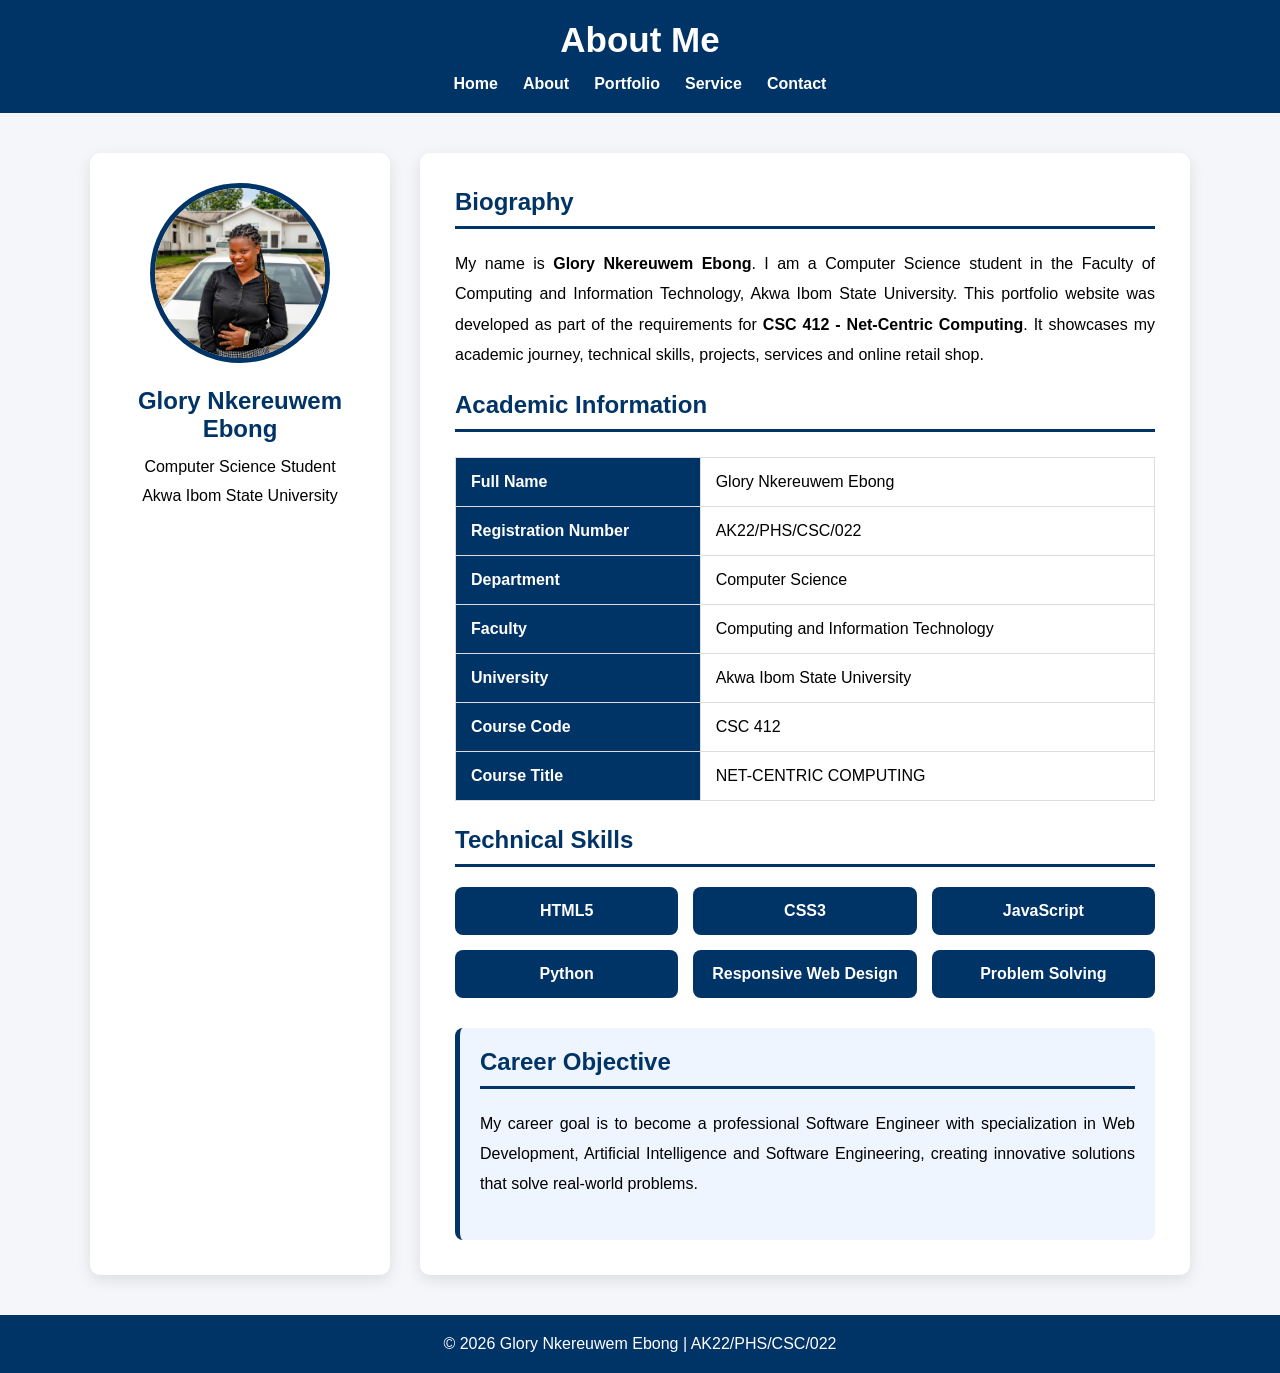
==== About.html @ 2451f998 "first commit" ====
<!DOCTYPE html>
<html lang="en">
<head>
<meta charset="UTF-8">
<meta name="viewport" content="width=device-width, initial-scale=1.0">
<title>About | Student Portfolio</title>

<style>

*{
margin:0;
padding:0;
box-sizing:border-box;
font-family:Arial, Helvetica, sans-serif;
}

body{
background:#f4f6f9;
}

/* Header */

header{
background:#003366;
color:white;
padding:20px;
text-align:center;
}

header h1{
font-size:35px;
margin-bottom:15px;
}

nav ul{
list-style:none;
display:flex;
justify-content:center;
gap:25px;
flex-wrap:wrap;
}

nav ul li a{
color:white;
text-decoration:none;
font-weight:bold;
transition:.3s;
}

nav ul li a:hover{
color:gold;
}

/* About */

.about{
width:90%;
max-width:1100px;
margin:40px auto;
display:grid;
grid-template-columns:300px 1fr;
gap:30px;
}

.profile{
background:white;
padding:30px;
border-radius:10px;
box-shadow:0 5px 15px rgba(0,0,0,.1);
text-align:center;
}

.profile img{
width:180px;
height:180px;
border-radius:50%;
object-fit:cover;
border:5px solid #003366;
margin-bottom:20px;
}

.profile h2{
color:#003366;
margin-bottom:10px;
}

.profile p{
line-height:1.8;
}

.content{
background:white;
padding:35px;
border-radius:10px;
box-shadow:0 5px 15px rgba(0,0,0,.1);
}

.content h2{
color:#003366;
margin-bottom:20px;
border-bottom:3px solid #003366;
padding-bottom:10px;
}

.content p{
line-height:1.9;
margin-bottom:20px;
text-align:justify;
}

table{
width:100%;
border-collapse:collapse;
margin:25px 0;
}

table td{
padding:15px;
border:1px solid #ddd;
}

table td:first-child{
font-weight:bold;
background:#003366;
color:white;
width:35%;
}

.skills{
display:grid;
grid-template-columns:repeat(auto-fit,minmax(180px,1fr));
gap:15px;
margin-top:20px;
}

.skill{
background:#003366;
color:white;
padding:15px;
border-radius:8px;
text-align:center;
font-weight:bold;
}

.goal{
background:#eef5ff;
padding:20px;
border-left:5px solid #003366;
margin-top:30px;
border-radius:8px;
}

footer{
margin-top:40px;
background:#003366;
color:white;
text-align:center;
padding:20px;
}

@media(max-width:768px){

.about{
grid-template-columns:1fr;
}

}

</style>

</head>

<body>

<header>

<h1>About Me</h1>

<nav>

<ul>

<li><a href="Home.html">Home</a></li>

<li><a href="About.html">About</a></li>

<li><a href="Portfolio.html">Portfolio</a></li>

<li><a href="Service.html">Service</a></li>

<li><a href="Contact.html">Contact</a></li>

</ul>

</nav>

</header>

<section class="about">

<div class="profile">

<img src="Profile.jpeg" alt="Profile Picture">

<h2>Glory Nkereuwem Ebong</h2>

<p>

Computer Science Student

<br>

Akwa Ibom State University

</p>

</div>

<div class="content">

<h2>Biography</h2>

<p>

My name is <strong>Glory Nkereuwem Ebong</strong>. I am a Computer Science student in the Faculty of Computing and Information Technology, Akwa Ibom State University.

This portfolio website was developed as part of the requirements for <strong>CSC 412 - Net-Centric Computing</strong>. It showcases my academic journey, technical skills, projects, services and online retail shop.

</p>

<h2>Academic Information</h2>

<table>

<tr>

<td>Full Name</td>

<td>Glory Nkereuwem Ebong</td>

</tr>

<tr>

<td>Registration Number</td>

<td>AK22/PHS/CSC/022</td>

</tr>

<tr>

<td>Department</td>

<td>Computer Science</td>

</tr>

<tr>

<td>Faculty</td>

<td>Computing and Information Technology</td>

</tr>

<tr>

<td>University</td>

<td>Akwa Ibom State University</td>

</tr>

<tr>

<td>Course Code</td>

<td>CSC 412</td>

</tr>

<tr>

<td>Course Title</td>

<td>NET-CENTRIC COMPUTING</td>

</tr>

</table>

<h2>Technical Skills</h2>

<div class="skills">

<div class="skill">HTML5</div>

<div class="skill">CSS3</div>

<div class="skill">JavaScript</div>

<div class="skill">Python</div>

<div class="skill">Responsive Web Design</div>

<div class="skill">Problem Solving</div>

</div>

<div class="goal">

<h2>Career Objective</h2>

<p>

My career goal is to become a professional Software Engineer with specialization in Web Development, Artificial Intelligence and Software Engineering, creating innovative solutions that solve real-world problems.

</p>

</div>

</div>

</section>

<footer>

<p>

© 2026 Glory Nkereuwem Ebong | AK22/PHS/CSC/022

</p>

</footer>

</body>
</html>
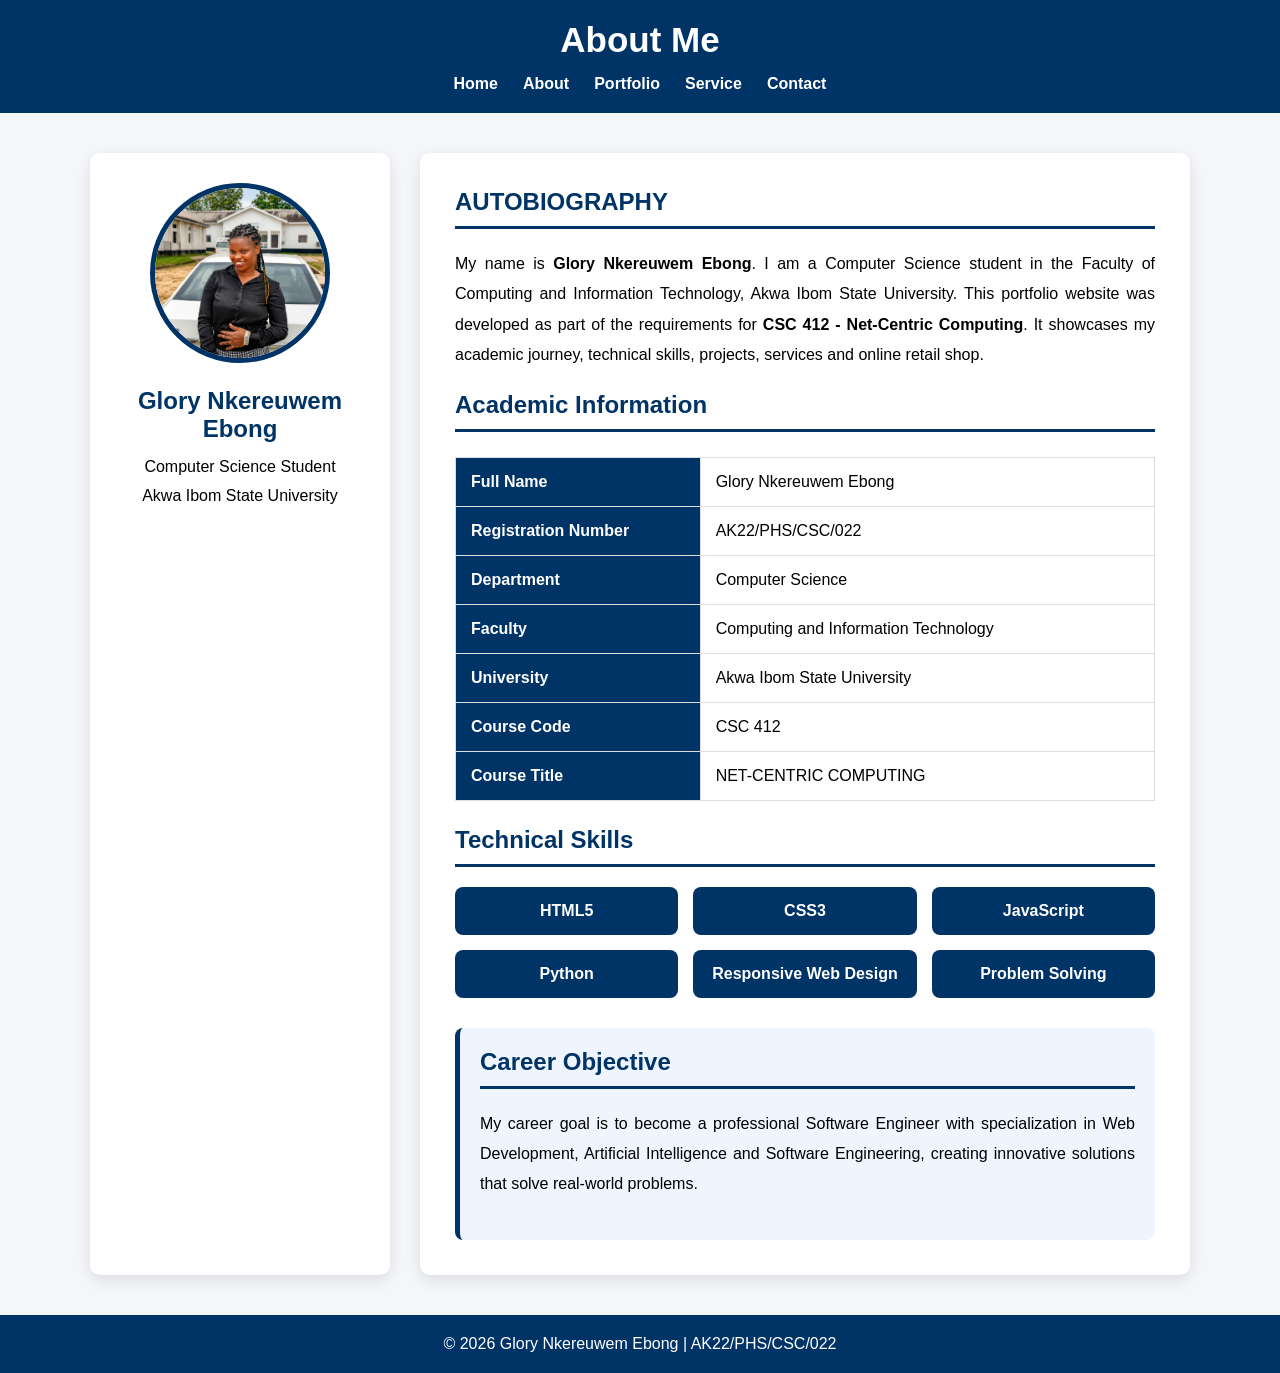
==== commit 747d2b59: "Updated About Me page" ====
--- a/About.html
+++ b/About.html
@@ -218,7 +218,7 @@
 
 <div class="content">
 
-<h2>Biography</h2>
+<h2>AUTOBIOGRAPHY</h2>
 
 <p>
 
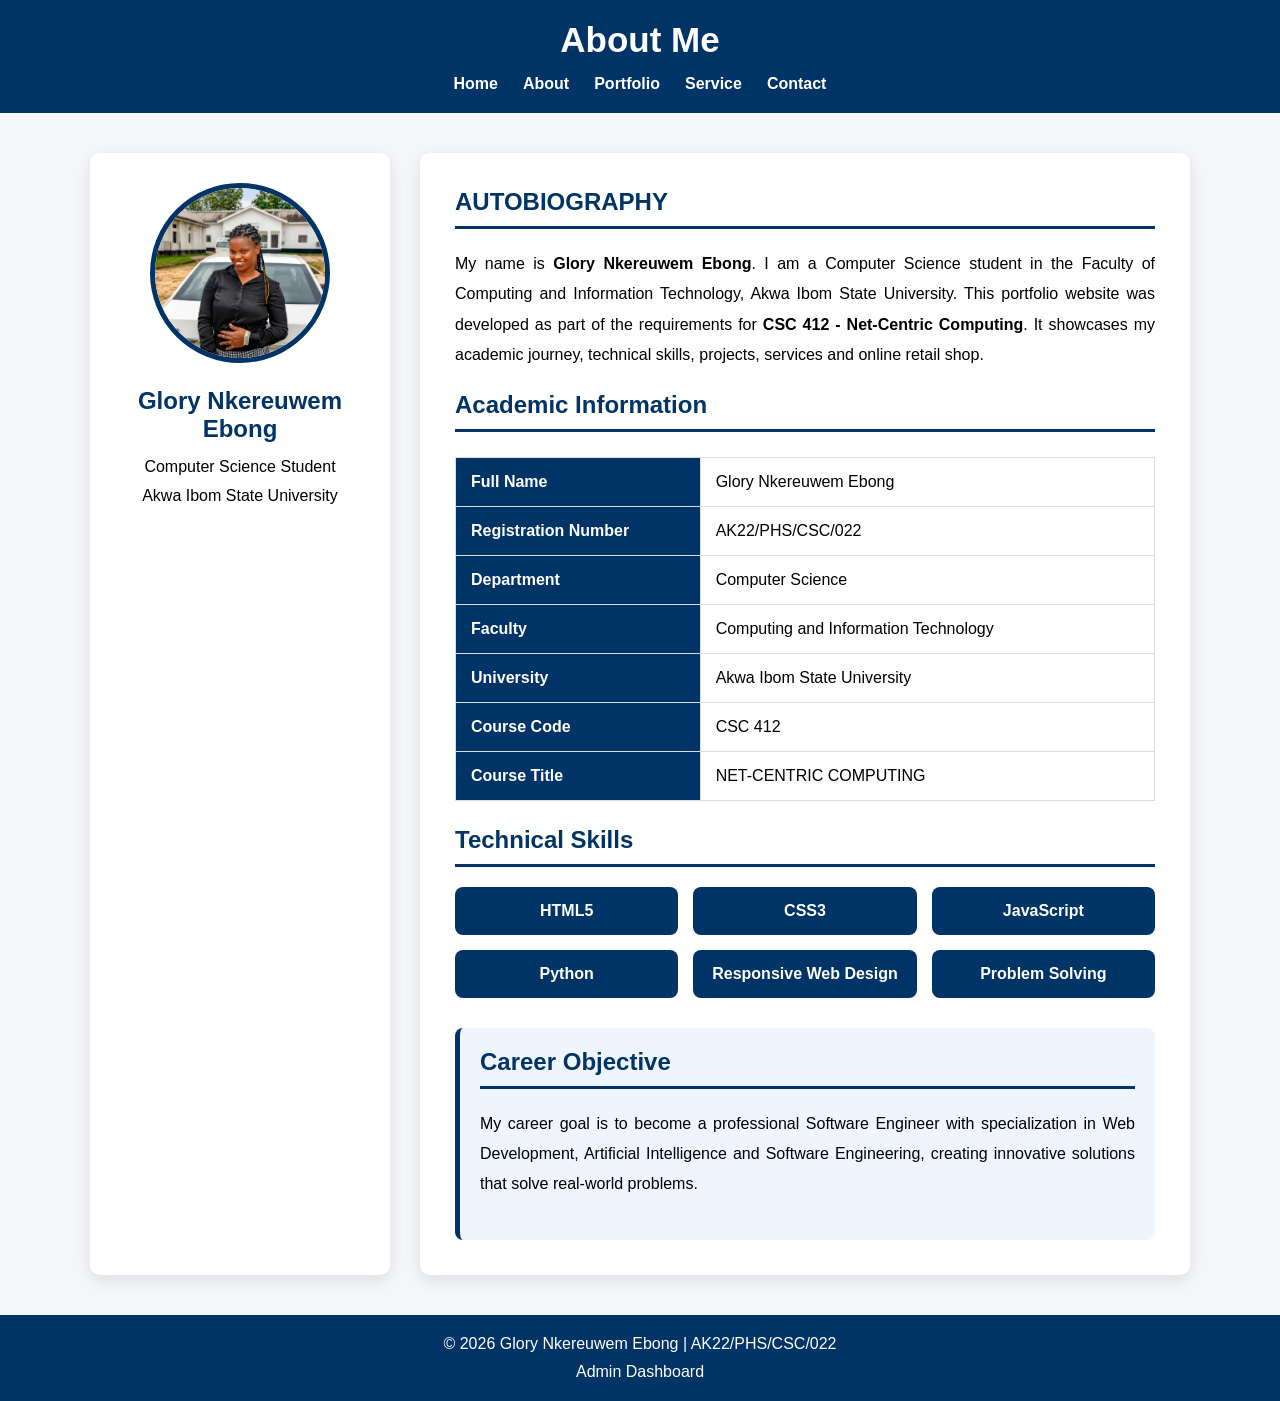
==== commit eb0bc0e3: "Updated student portfolio website" ====
--- a/About.html
+++ b/About.html
@@ -180,7 +180,7 @@
 
 <ul>
 
-<li><a href="Home.html">Home</a></li>
+<li><a href="index.html">Home</a></li>
 
 <li><a href="About.html">About</a></li>
 
@@ -331,6 +331,11 @@
 © 2026 Glory Nkereuwem Ebong | AK22/PHS/CSC/022
 
 </p>
+
+<p style="margin-top:10px;">
+    <a href="admin.html" style="color:white;text-decoration:none;">
+        Admin Dashboard
+    </a>
 
 </footer>
 
